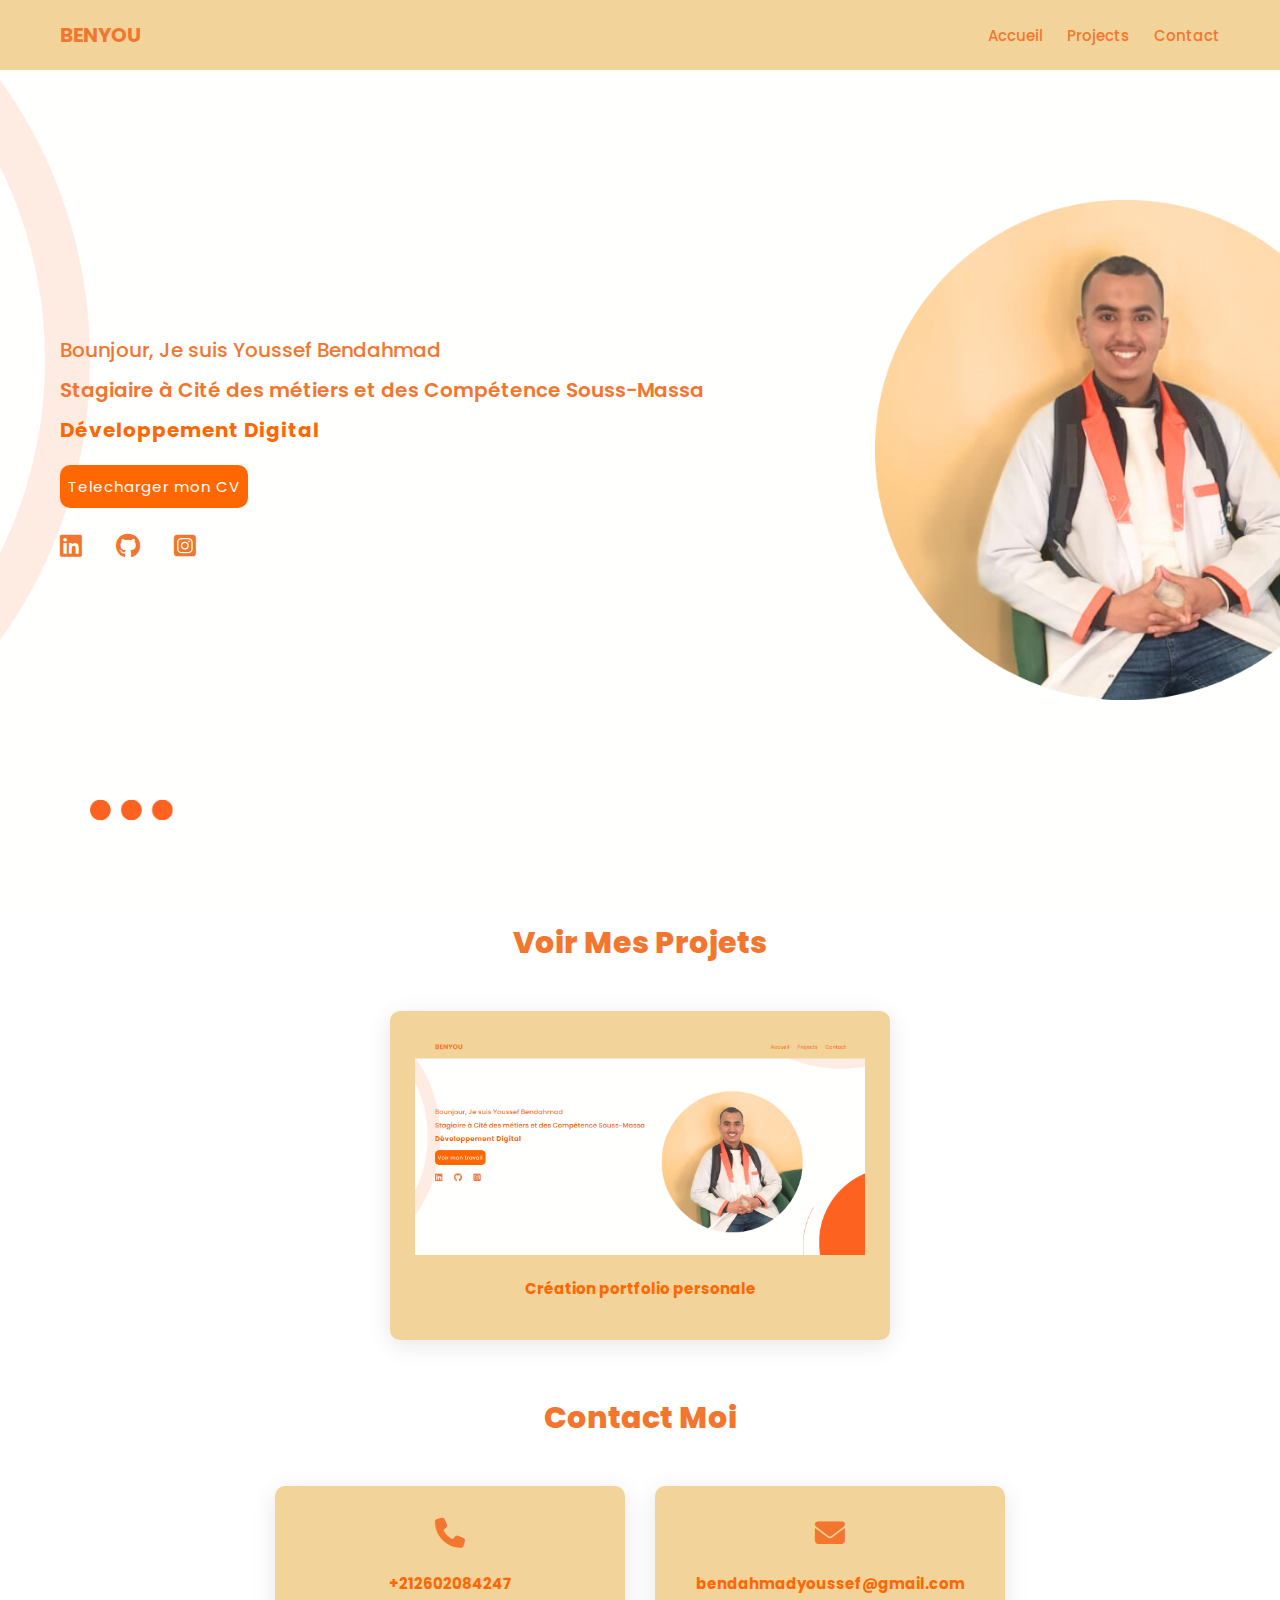
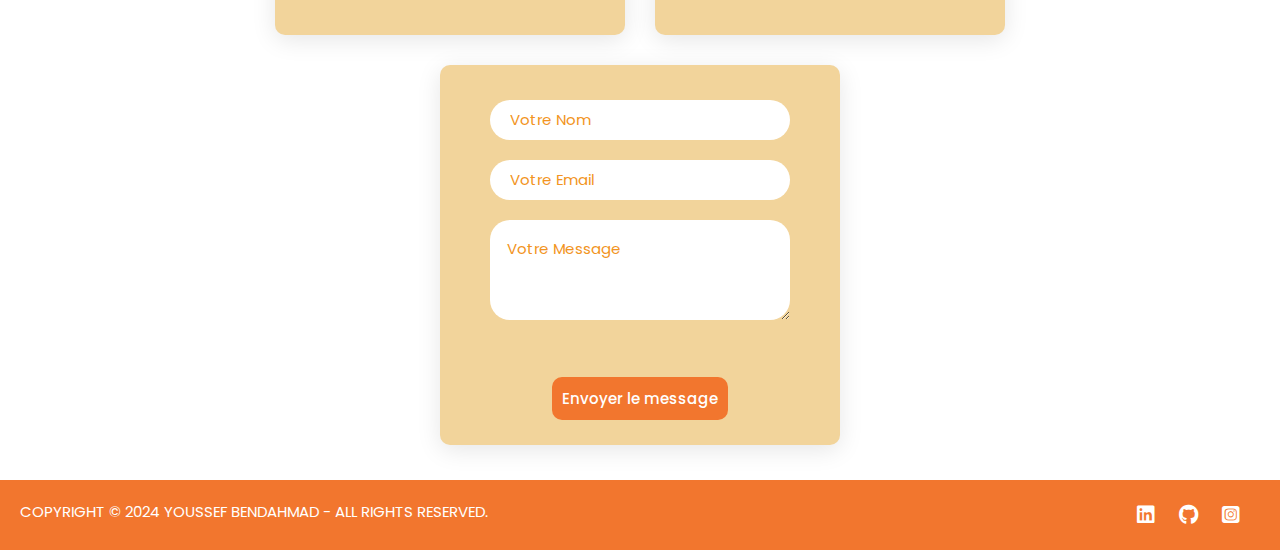
==== index.html @ 9a6a8bae "third commit" ====
<!DOCTYPE html>
<html lang="en">
<head>
    <meta charset="UTF-8">
    <meta name="viewport" content="width=device-width, initial-scale=1.0">
    <link rel="stylesheet" href="youssef.css">
    <link rel="stylesheet" href="https://cdnjs.cloudflare.com/ajax/libs/font-awesome/6.5.1/css/all.min.css">
    <link rel="preconnect" href="https://fonts.googleapis.com">
    <link rel="preconnect" href="https://fonts.gstatic.com" crossorigin>
    <link href="https://fonts.googleapis.com/css2?family=Poppins:ital,wght@0,100;0,200;0,300;0,400;0,500;0,600;0,700;0,800;0,900;1,100;1,200;1,300;1,400;1,500;1,600;1,700;1,800;1,900&display=swap" rel="stylesheet">
    <title>Yousesf Bendahmad</title>
</head>
<body>
    <header>
        <a href="#" class="logo">BENYOU</a>
        <nav class="navigation">
            <a href="#">Accueil</a>
            <a href="#projects">Projects</a>
            <a href="#contact">Contact</a>
        </nav>
    </header>
    <section class="main">
        <div>
            <h3>Bounjour, Je suis Youssef Bendahmad</h3>
            <h2>Stagiaire à Cité des métiers et des Compétence Souss-Massa</h2>
            <h1>Développement Digital</h1>
            <a href="YOUBENCV.pdf" download="YOUBENCV.pdf" class="main-bin">Telecharger mon CV</a>
            <div class="social-icon">
                <a href="https://www.linkedin.com/in/youssef-bendahmad-a687b7243"><i class="fa-brands fa-linkedin"></i></a>
                <a href="https://github.com/Bendahmad"><i class="fa-brands fa-github"></i></a>
                <a href="https://www.instagram.com/youssef_bendahmad"><i class="fa-brands fa-square-instagram"></i></a>
            </div>
        </div>
    </section>
    <section class="card-contact" id="projects">
        <h2 class="title">Voir Mes Projets</h2>
        <div class="projects">
            <div class="card-2">
                <div class="img-proj">
                    <img src="img/p2.png" alt="">
                </div>
                <div class="info">
                    <h3>Création portfolio personale</h3>
                </div>
            </div>
    </section>
    <section class="card-contact" id="contact">
        <h2 class="title">Contact Moi</h2>
        <div class="contact">
            <div class="card">
                <div class="icon">
                    <i class="fa-solid fa-phone"></i>
                </div>
                <div class="info">
                    <h3>+212602084247</h3>
                </div>
            </div>
            <div class="card">
                <div class="icon">
                    <i class="fa-solid fa-envelope"></i>
                </div>
                <div class="info">
                    <h3>bendahmadyoussef@gmail.com</h3>
                </div>
            </div>
        </div>
        <div class="contact">
            <div class="card-contact">
                <form action="https://api.web3forms.com/submit" method="POST">
                    <input type="hidden" name="access_key" value="ae21ca19-14d7-4ce8-8698-605ea16b7390">
                    <input type="text" name="nom" placeholder="Votre Nom" required class="contact-inputs">
                    <input type="email" name="email" placeholder="Votre Email" required class="contact-inputs">
                    <textarea name="message" cols="30" rows="5" placeholder="Votre Message" required class="contact-inputs"></textarea><br>
                    <button type="submit">Envoyer le message</button>
                </form>
            </div>
        </div>
    </section>
    <footer class="footer">
        <p class="footer-title">COPYRIGHT &copy; 2024 YOUSSEF BENDAHMAD - ALL RIGHTS RESERVED.</p>
        <div class="social-icons">
            <a href="https://www.linkedin.com/in/youssef-bendahmad-a687b7243"><i class="fa-brands fa-linkedin"></i></a>
            <a href="https://github.com/Bendahmad"><i class="fa-brands fa-github"></i></a>
            <a href="https://www.instagram.com/youssef_bendahmad"><i class="fa-brands fa-square-instagram"></i></a>
        </div>
    </footer>
</body>
</html>
---- youssef.css ----
*{
    margin: 0;
    padding: 0;
    box-sizing: border-box;
    scroll-behavior: smooth;
    font-family: "Poppins",sans-serif;
}
header{
    background-color: #F2D49B;
    width: 100%;
    position: fixed;
    z-index: 999;
    display: flex;
    justify-content: space-between;
    align-items: center;
    padding: 20px 60px;
}
.logo{
    text-decoration: none;
    color: #F2762E;
    text-transform: uppercase;
    font-weight: 700;
    font-size: 20px;
}
.navigation a{
    color: #F2762E;
    text-decoration: none;
    font-size: 15px;
    font-weight: 500;
    padding-left: 20px;
}
.navigation a:hover{
    color: #F29422;
}
section{
    padding: 20px 60px;
}
.main{
    width: 100%;
    min-height: 100vh;
    display: flex;
    align-items: center;
    background: url(img/ppp.png) no-repeat;
    background-size: cover;
}
.main h3{
    color: #F2762E;
    font-size: 20px;
    font-weight: 500;
}
.main h2{
    color: #F2762E;
    font-size: 20px;
    font-weight: 600;
    margin-top: 10px;
}
.main h1{
    color: #FF6702;
    font-size: 20px;
    font-weight: 700;
    margin-top: 10px;
    margin-bottom: 20px;
    letter-spacing: 1px;
}
.main-bin{
    text-decoration: none;
    color: #ffffff;
    background-color: #FF6702;
    font-size: 15px;
    display: inline-block;
    border-radius: 10px;
    padding: 10px 8px;
    letter-spacing: 1px;
    margin-bottom: 20px;
    transition: 0.5s ease;
}
.main-bin:hover{
    background-color: #F2762E;
    transform: scale(1.05);
}
.social-icon a{
    color: #F2762E;
    font-size: 25px;
    padding-right: 30px;
}
.title{
    display: flex;
    justify-content: center;
    color: #F2762E;
    font-size: 30px;
    font-weight: 800;
    margin-bottom: 30px;
}
.contact{
    display: flex;
    justify-content: center;
    flex-direction: row;
    flex-wrap: wrap;
}
.card{
    background-color:#F2D49B;
    width: 350px;
    box-shadow: 0 5px 25px rgba(1,1,1,10%);
    border-radius: 10px;
    padding: 25px;
    margin: 15px;
}
.card:hover{
    transform: scale(1.1);
}
.icon{
    color: #F2762E;
    font-size: 30px;
    text-align: center;
}
.info h3{
    color: #FF6702;
    text-align: center;
    font-size: 15px;
    font-weight: 700;
    margin: 15px;
}
.footer{
    background-color: #F2762E;
    color: #ffffff;
    padding:20px ;
    display: flex;
    justify-content: space-between;
}
.footer-title{
    font-size: 15px;
    font-weight: 400;
}
.social-icons a{
    color: #ffffff;
    font-size: 20px;
    padding-right: 20px;
}
.projects{
    display: flex;
    justify-content: center;
    flex-direction: row;
    flex-wrap: wrap;
}
.card-2{
    background-color:#F2D49B;
    width: 500px;
    box-shadow: 0 5px 25px rgba(1,1,1,10%);
    border-radius: 10px;
    padding: 25px;
    margin: 15px;
}
.img-proj img{
    width: 450px;
}
.card-2:hover{
    transform: scale(1.1);
}
.card-contact form{
    background-color:#F2D49B;
    text-align: center;
    display: block;
    width: 400px;
    box-shadow: 0 5px 25px rgba(1,1,1,10%);
    border-radius: 10px;
    padding: 25px;
    margin: 15px;
}
.contact-inputs{
    width: 300px;
    height: 40px;
    border: none;
    outline: none;
    padding-left: 20px;
    margin: 10px;
    font-weight: 400;
    color: #F2762E;
    border-radius: 30px;
    font-size: 15px;
}
.card-contact textarea{
    height: 100px;
    padding: 17px;
    border-radius: 20px;
}
.contact-inputs:focus{
    border: 2px solid #F2762E;
}
.contact-inputs::placeholder{
    color: #F29422;
}
.card-contact button{
    padding: 10px;
    border: none;
    background-color: #F2762E;
    color: #ffffff;
    border-radius: 10px;
    font-size: 15px;
    font-weight: 500;
    margin-top: 40px;
}
@media (max-width:1023px){
    header{
        padding : 8px 16px;
    } 
    .navigation a{
        padding-left: 8px;
    } 
    .title{
        font-size: 15px;
    }
    section{
        padding : 8px 16px;
    }
    .main h3{
        font-size: 20px;
        font-weight: 500;
    }
    .main h2{
        font-size: 15px;
    }
    .contact{
        justify-content: center;
        align-items: column;
    }
}
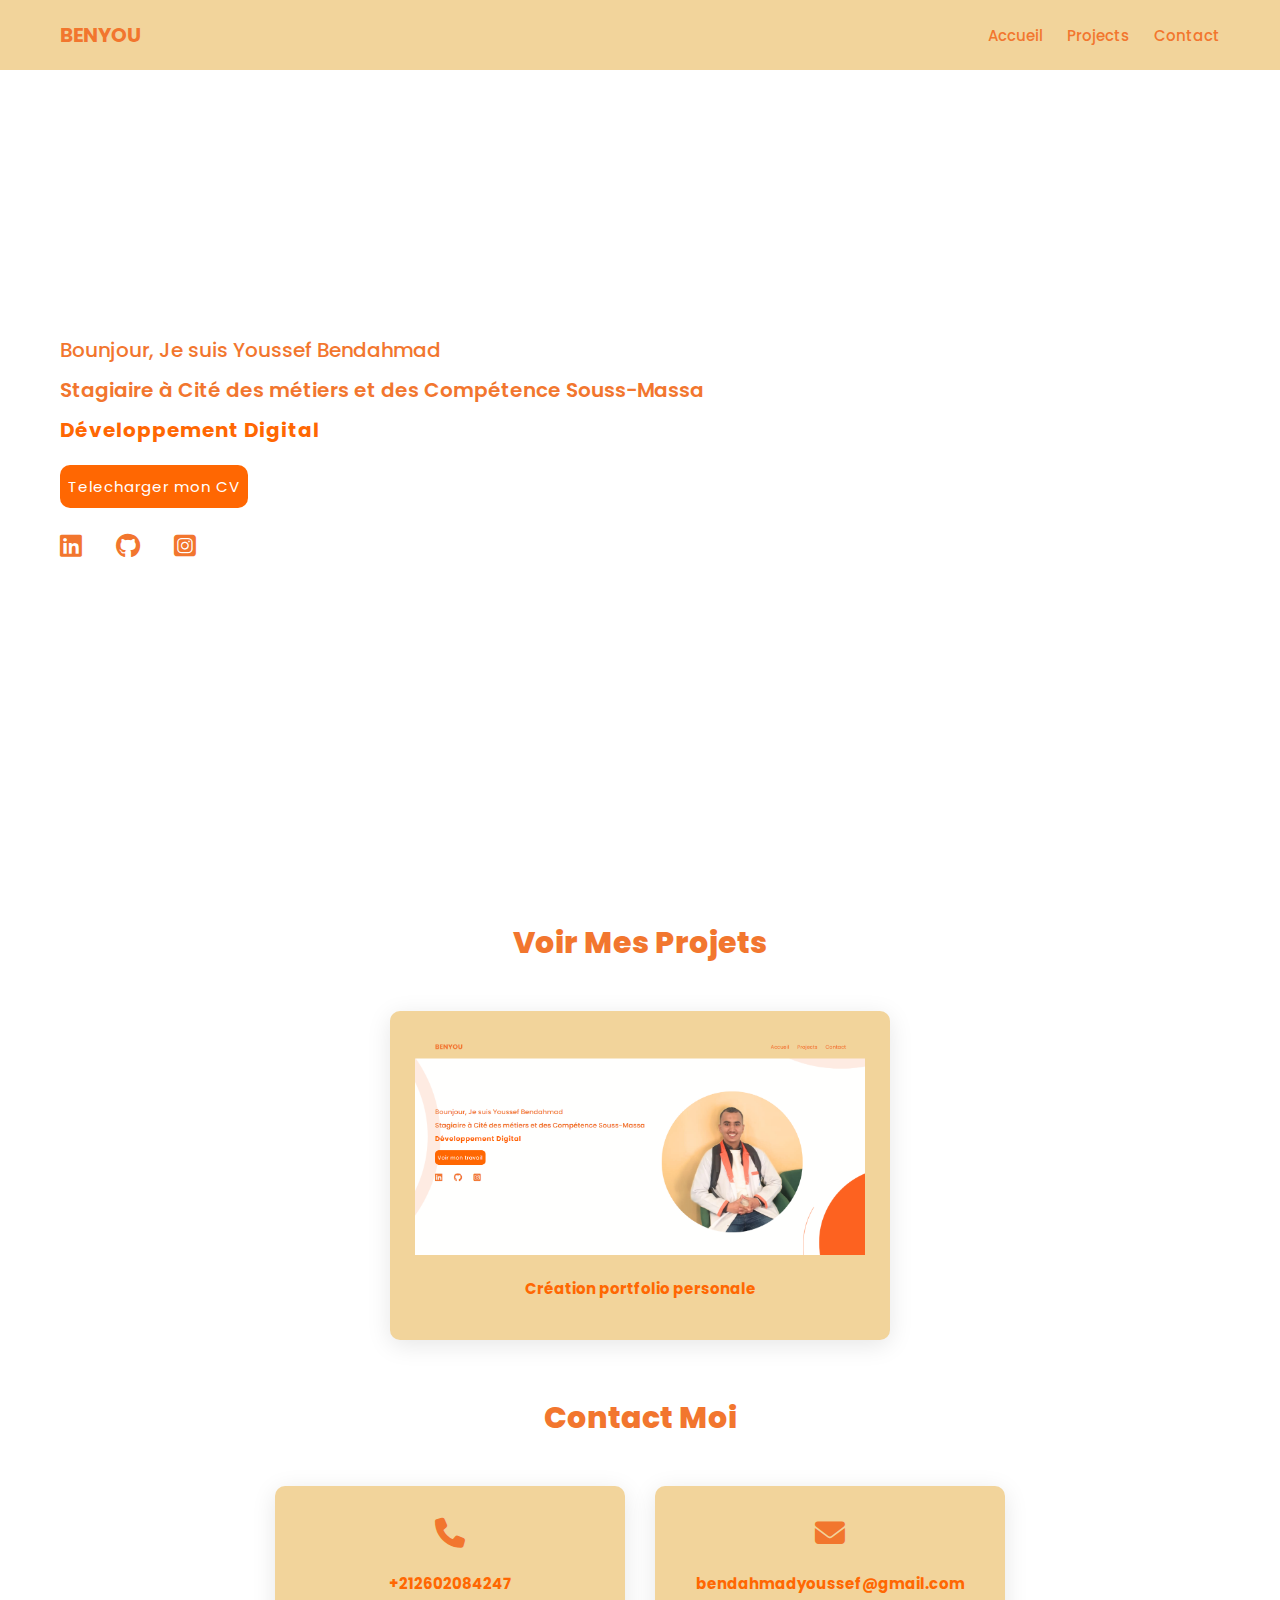
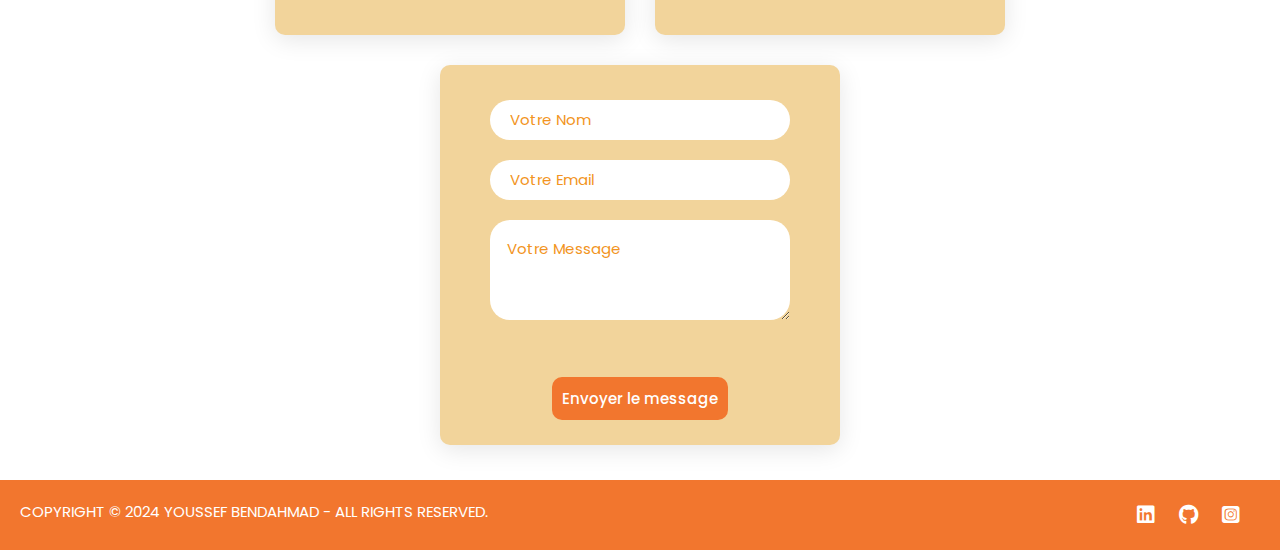
==== commit 3429d30a: "update" ====
--- a/index.html
+++ b/index.html
@@ -3,7 +3,7 @@
 <head>
     <meta charset="UTF-8">
     <meta name="viewport" content="width=device-width, initial-scale=1.0">
-    <link rel="stylesheet" href="youssef.css">
+    <link rel="stylesheet" href="css/youssef.css">
     <link rel="stylesheet" href="https://cdnjs.cloudflare.com/ajax/libs/font-awesome/6.5.1/css/all.min.css">
     <link rel="preconnect" href="https://fonts.googleapis.com">
     <link rel="preconnect" href="https://fonts.gstatic.com" crossorigin>
--- a/css/youssef.css
+++ b/css/youssef.css
@@ -0,0 +1,226 @@
+*{
+    margin: 0;
+    padding: 0;
+    box-sizing: border-box;
+    scroll-behavior: smooth;
+    font-family: "Poppins",sans-serif;
+}
+header{
+    background-color: #F2D49B;
+    width: 100%;
+    position: fixed;
+    z-index: 999;
+    display: flex;
+    justify-content: space-between;
+    align-items: center;
+    padding: 20px 60px;
+}
+.logo{
+    text-decoration: none;
+    color: #F2762E;
+    text-transform: uppercase;
+    font-weight: 700;
+    font-size: 20px;
+}
+.navigation a{
+    color: #F2762E;
+    text-decoration: none;
+    font-size: 15px;
+    font-weight: 500;
+    padding-left: 20px;
+}
+.navigation a:hover{
+    color: #F29422;
+}
+section{
+    padding: 20px 60px;
+}
+.main{
+    width: 100%;
+    min-height: 100vh;
+    display: flex;
+    align-items: center;
+    background: url(img/ppp.png) no-repeat;
+    background-size: cover;
+}
+.main h3{
+    color: #F2762E;
+    font-size: 20px;
+    font-weight: 500;
+}
+.main h2{
+    color: #F2762E;
+    font-size: 20px;
+    font-weight: 600;
+    margin-top: 10px;
+}
+.main h1{
+    color: #FF6702;
+    font-size: 20px;
+    font-weight: 700;
+    margin-top: 10px;
+    margin-bottom: 20px;
+    letter-spacing: 1px;
+}
+.main-bin{
+    text-decoration: none;
+    color: #ffffff;
+    background-color: #FF6702;
+    font-size: 15px;
+    display: inline-block;
+    border-radius: 10px;
+    padding: 10px 8px;
+    letter-spacing: 1px;
+    margin-bottom: 20px;
+    transition: 0.5s ease;
+}
+.main-bin:hover{
+    background-color: #F2762E;
+    transform: scale(1.05);
+}
+.social-icon a{
+    color: #F2762E;
+    font-size: 25px;
+    padding-right: 30px;
+}
+.title{
+    display: flex;
+    justify-content: center;
+    color: #F2762E;
+    font-size: 30px;
+    font-weight: 800;
+    margin-bottom: 30px;
+}
+.contact{
+    display: flex;
+    justify-content: center;
+    flex-direction: row;
+    flex-wrap: wrap;
+}
+.card{
+    background-color:#F2D49B;
+    width: 350px;
+    box-shadow: 0 5px 25px rgba(1,1,1,10%);
+    border-radius: 10px;
+    padding: 25px;
+    margin: 15px;
+}
+.card:hover{
+    transform: scale(1.1);
+}
+.icon{
+    color: #F2762E;
+    font-size: 30px;
+    text-align: center;
+}
+.info h3{
+    color: #FF6702;
+    text-align: center;
+    font-size: 15px;
+    font-weight: 700;
+    margin: 15px;
+}
+.footer{
+    background-color: #F2762E;
+    color: #ffffff;
+    padding:20px ;
+    display: flex;
+    justify-content: space-between;
+}
+.footer-title{
+    font-size: 15px;
+    font-weight: 400;
+}
+.social-icons a{
+    color: #ffffff;
+    font-size: 20px;
+    padding-right: 20px;
+}
+.projects{
+    display: flex;
+    justify-content: center;
+    flex-direction: row;
+    flex-wrap: wrap;
+}
+.card-2{
+    background-color:#F2D49B;
+    width: 500px;
+    box-shadow: 0 5px 25px rgba(1,1,1,10%);
+    border-radius: 10px;
+    padding: 25px;
+    margin: 15px;
+}
+.img-proj img{
+    width: 450px;
+}
+.card-2:hover{
+    transform: scale(1.1);
+}
+.card-contact form{
+    background-color:#F2D49B;
+    text-align: center;
+    display: block;
+    width: 400px;
+    box-shadow: 0 5px 25px rgba(1,1,1,10%);
+    border-radius: 10px;
+    padding: 25px;
+    margin: 15px;
+}
+.contact-inputs{
+    width: 300px;
+    height: 40px;
+    border: none;
+    outline: none;
+    padding-left: 20px;
+    margin: 10px;
+    font-weight: 400;
+    color: #F2762E;
+    border-radius: 30px;
+    font-size: 15px;
+}
+.card-contact textarea{
+    height: 100px;
+    padding: 17px;
+    border-radius: 20px;
+}
+.contact-inputs:focus{
+    border: 2px solid #F2762E;
+}
+.contact-inputs::placeholder{
+    color: #F29422;
+}
+.card-contact button{
+    padding: 10px;
+    border: none;
+    background-color: #F2762E;
+    color: #ffffff;
+    border-radius: 10px;
+    font-size: 15px;
+    font-weight: 500;
+    margin-top: 40px;
+}
+@media (max-width:1023px){
+    header{
+        padding : 8px 16px;
+    } 
+    .navigation a{
+        padding-left: 8px;
+    } 
+    .title{
+        font-size: 15px;
+    }
+    section{
+        padding : 8px 16px;
+    }
+    .main h3{
+        font-size: 20px;
+        font-weight: 500;
+    }
+    .main h2{
+        font-size: 15px;
+    }
+    .contact{
+        justify-content: center;
+        align-items: column;
+    }
+}
